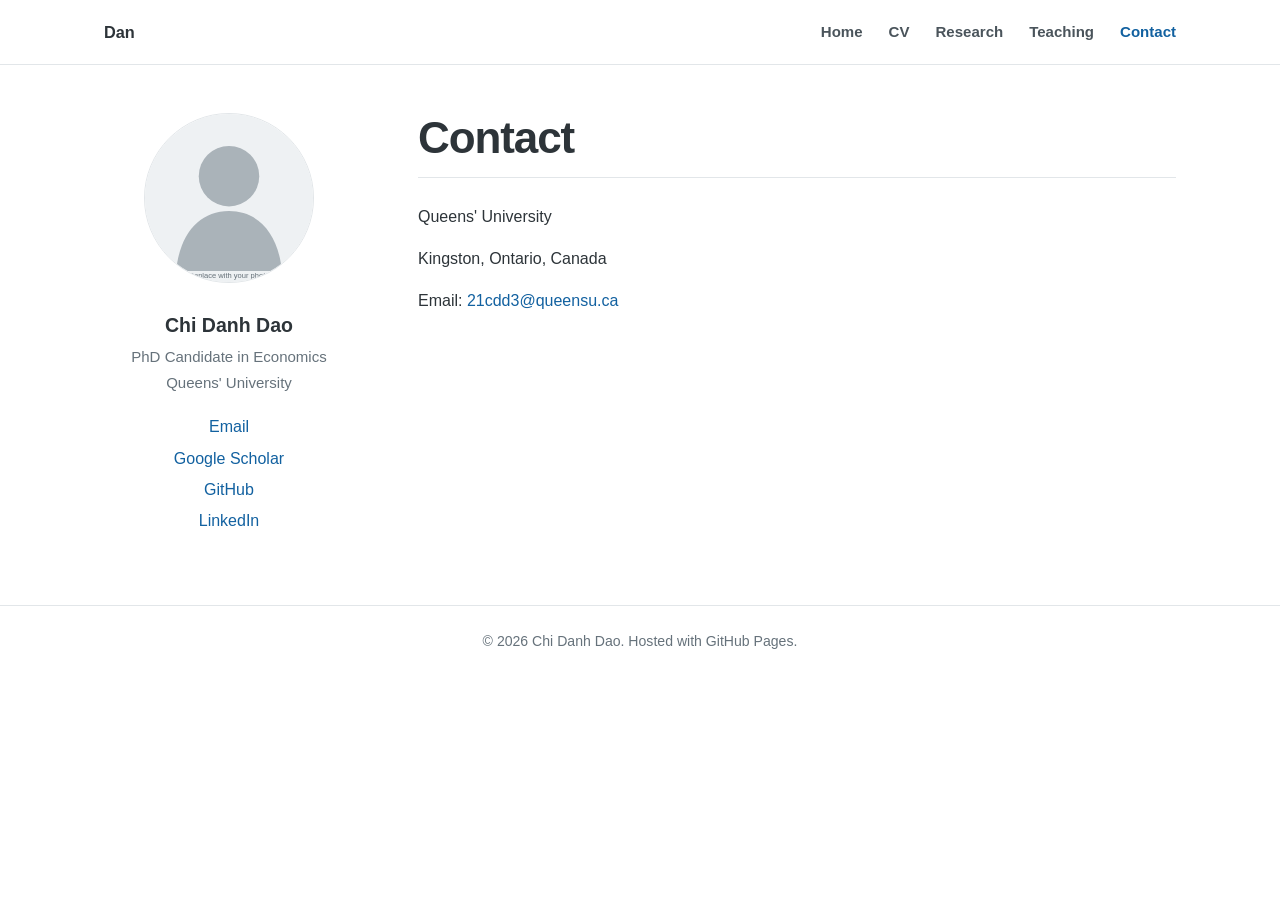
==== contact.html @ 17aa1fd5 "move files to main" ====
<!doctype html>
<html lang="en">
<head>
  <meta charset="utf-8">
  <meta name="viewport" content="width=device-width, initial-scale=1">
  <meta name="description" content="Academic website">
  <link rel="stylesheet" href="assets/css/style.css">
  <script src="assets/js/config.js" defer></script>
  <script src="assets/js/site.js" defer></script>
</head>
<body data-page="contact">
  <header class="site-nav" data-site-nav></header>
  <div class="site-shell">
    <aside class="profile" data-profile></aside>
    <main class="content">
      <h1>Contact</h1>
      <p><span data-affiliation>Your University</span></p>
      <p data-location>City, Province/State, Country</p>
      <p>Email: <a data-email href="mailto:your.email@example.com">your.email@example.com</a></p>
    </main>
  </div>
  <footer class="site-footer" data-site-footer></footer>
</body>
</html>
---- assets/css/style.css ----
:root {
  --text: #2d3439;
  --muted: #66727b;
  --border: #e2e6e9;
  --link: #1261a0;
  --link-hover: #0b3f6a;
  --page-width: 1120px;
  --sidebar-width: 250px;
}

* { box-sizing: border-box; }

html { scroll-behavior: smooth; }

body {
  margin: 0;
  color: var(--text);
  background: #fff;
  font-family: -apple-system, BlinkMacSystemFont, "Segoe UI", Roboto, Helvetica, Arial, sans-serif;
  font-size: 16px;
  line-height: 1.65;
}

a { color: var(--link); text-decoration: none; }
a:hover, a:focus { color: var(--link-hover); text-decoration: underline; }

.site-nav {
  border-bottom: 1px solid var(--border);
  background: rgba(255, 255, 255, 0.98);
  position: sticky;
  top: 0;
  z-index: 10;
}

.nav-inner {
  max-width: var(--page-width);
  min-height: 64px;
  margin: 0 auto;
  padding: 0 24px;
  display: flex;
  align-items: center;
  gap: 28px;
}

.brand {
  color: var(--text);
  font-weight: 700;
  font-size: 1.02rem;
  margin-right: auto;
}

.brand:hover { text-decoration: none; }

.nav-links { display: flex; align-items: center; gap: 26px; }
.nav-links a { color: #4a545b; font-weight: 600; font-size: 0.94rem; }
.nav-links a[aria-current="page"] { color: var(--link); }

.menu-button {
  display: none;
  border: 1px solid var(--border);
  background: #fff;
  border-radius: 5px;
  padding: 7px 11px;
  font: inherit;
}

.site-shell {
  max-width: var(--page-width);
  margin: 0 auto;
  padding: 48px 24px 70px;
  display: grid;
  grid-template-columns: var(--sidebar-width) minmax(0, 1fr);
  gap: 64px;
}

.profile { text-align: center; }
.profile-image {
  width: 170px;
  height: 170px;
  object-fit: cover;
  border-radius: 50%;
  border: 1px solid var(--border);
}

.profile h2 { margin: 18px 0 3px; font-size: 1.22rem; }
.profile-role, .profile-affiliation { margin: 2px 0; color: var(--muted); font-size: 0.94rem; }
.profile-links { margin-top: 18px; display: grid; gap: 5px; }

.content { min-width: 0; }
.content h1 {
  font-size: clamp(2rem, 4vw, 2.75rem);
  line-height: 1.15;
  margin: 0 0 26px;
  padding-bottom: 13px;
  border-bottom: 1px solid var(--border);
  letter-spacing: -0.025em;
}
.content h2 { margin-top: 38px; font-size: 1.55rem; }
.content h3 { margin: 27px 0 4px; font-size: 1.12rem; line-height: 1.35; }
.content p { margin: 8px 0 16px; }

.lead { font-size: 1.12rem; max-width: 780px; }
.muted { color: var(--muted); }

.paper { margin-bottom: 30px; }
.paper-meta { color: var(--muted); margin-top: 1px !important; }
.paper-links { font-size: 0.95rem; }

.button {
  display: inline-block;
  padding: 10px 16px;
  border: 1px solid var(--link);
  border-radius: 4px;
  font-weight: 650;
}
.button:hover { text-decoration: none; background: #f4f8fb; }

.site-footer {
  border-top: 1px solid var(--border);
  color: var(--muted);
  font-size: 0.88rem;
  padding: 24px;
  text-align: center;
}

@media (max-width: 760px) {
  .nav-inner { min-height: 58px; flex-wrap: wrap; padding-top: 8px; padding-bottom: 8px; }
  .menu-button { display: block; }
  .nav-links { display: none; width: 100%; padding: 7px 0 12px; gap: 14px; flex-direction: column; align-items: flex-start; }
  .nav-links.open { display: flex; }
  .site-shell { grid-template-columns: 1fr; gap: 36px; padding-top: 34px; }
  .profile { text-align: left; display: grid; grid-template-columns: 105px 1fr; column-gap: 18px; align-items: center; }
  .profile-image { width: 105px; height: 105px; grid-row: 1 / span 4; }
  .profile h2 { margin: 0; }
  .profile-links { grid-column: 1 / -1; grid-template-columns: repeat(2, max-content); gap: 4px 20px; }
}
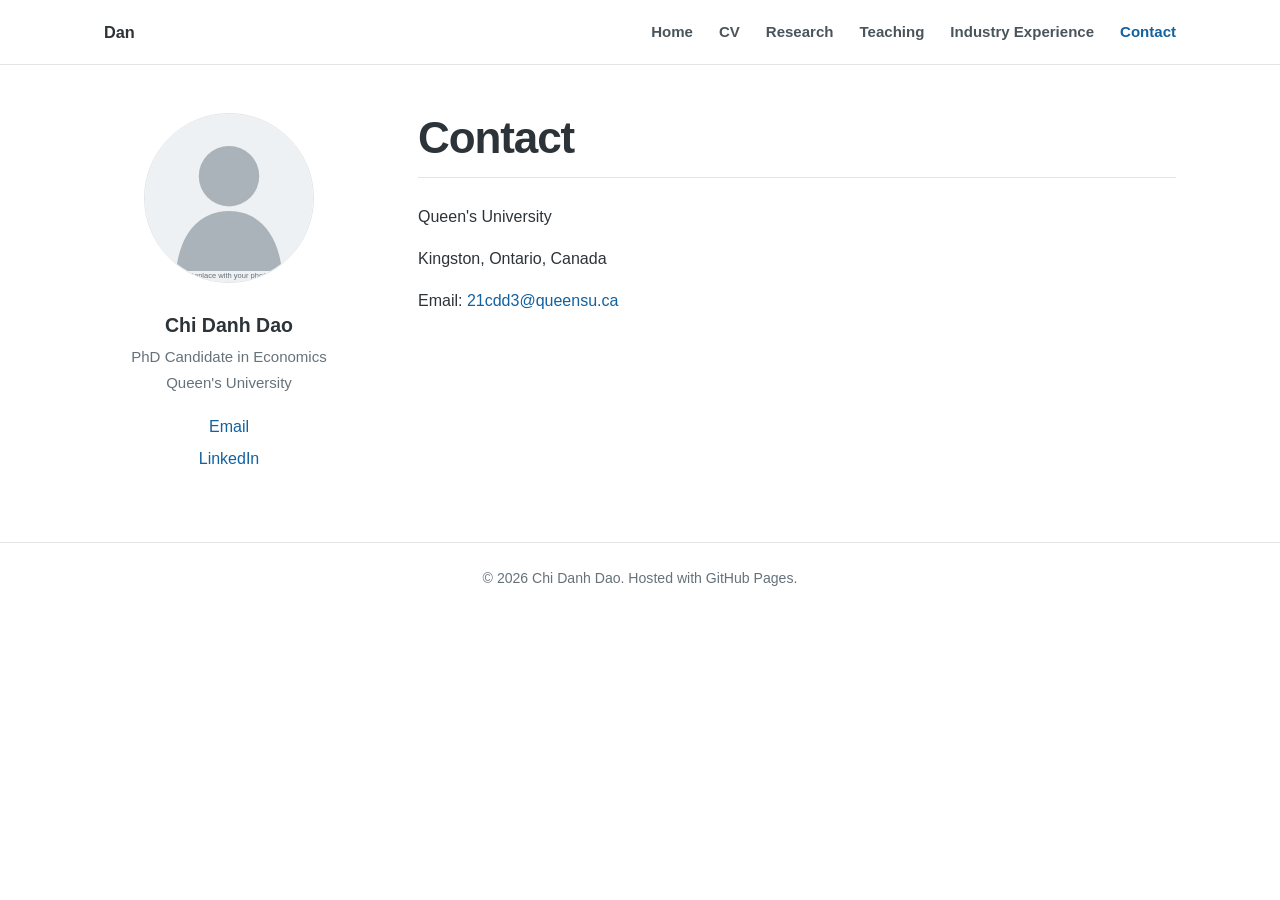
==== commit 5217b970: "update CV and complete other tabs" ====
--- a/contact.html
+++ b/contact.html
@@ -14,9 +14,9 @@
     <aside class="profile" data-profile></aside>
     <main class="content">
       <h1>Contact</h1>
-      <p><span data-affiliation>Your University</span></p>
-      <p data-location>City, Province/State, Country</p>
-      <p>Email: <a data-email href="mailto:your.email@example.com">your.email@example.com</a></p>
+      <p><span data-affiliation>Queen's University</span></p>
+      <p data-location>Kingston, Ontario, Canada</p>
+      <p>Email: <a data-email href="mailto:21cdd3@queensu.ca">21cdd3@queensu.ca</a></p>
     </main>
   </div>
   <footer class="site-footer" data-site-footer></footer>
--- a/assets/css/style.css
+++ b/assets/css/style.css
@@ -134,3 +134,24 @@
   .profile h2 { margin: 0; }
   .profile-links { grid-column: 1 / -1; grid-template-columns: repeat(2, max-content); gap: 4px 20px; }
 }
+
+.image-grid {
+  display: grid;
+  grid-template-columns: repeat(2, minmax(0, 1fr));
+  gap: 1.5rem;
+  margin-top: 1.5rem;
+  align-items: start;
+}
+
+.image-grid img {
+  display: block;
+  width: 100%;
+  height: auto;
+  object-fit: contain;
+}
+
+@media (max-width: 700px) {
+  .image-grid {
+    grid-template-columns: 1fr;
+  }
+}
